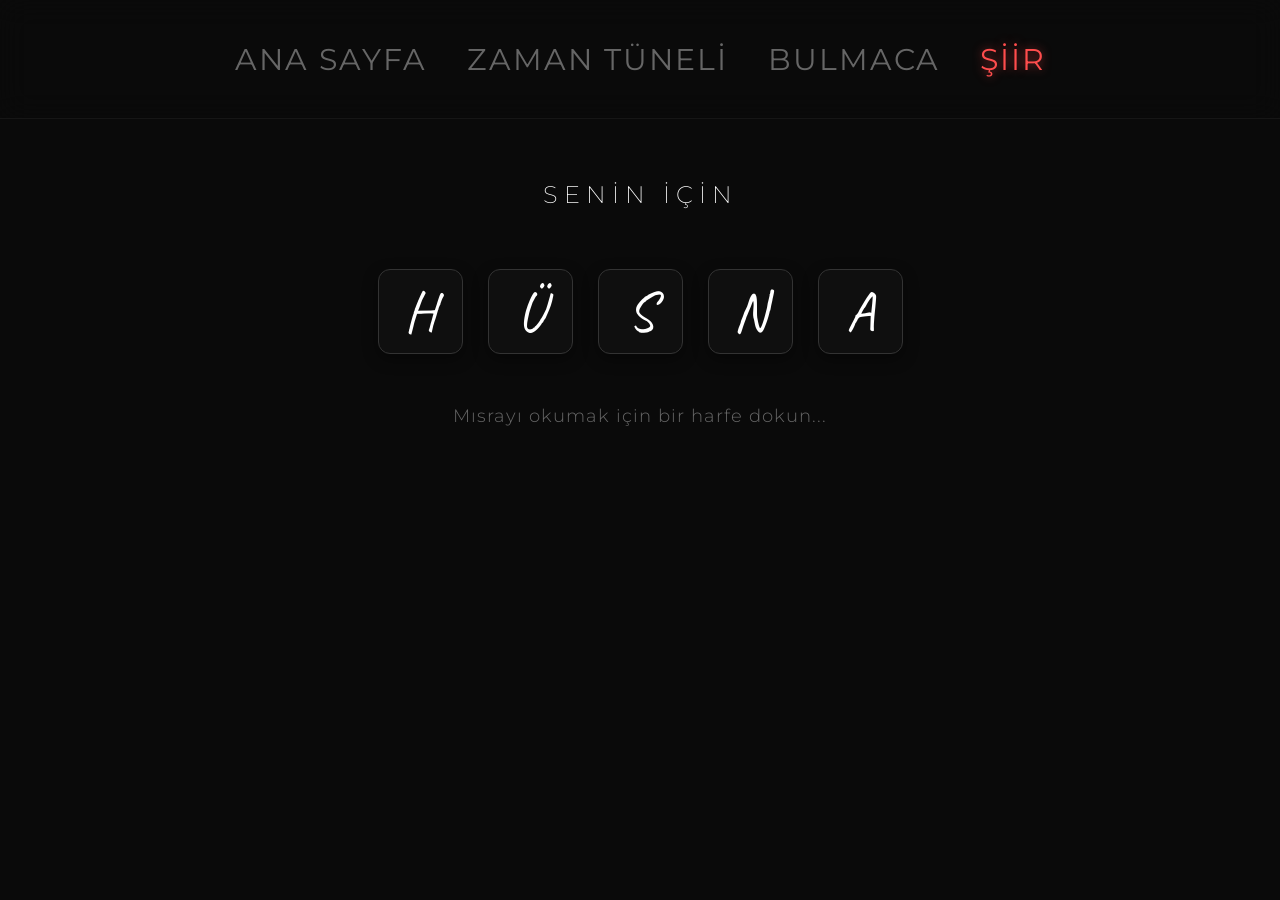
==== akrostis.html @ 419d3530 "askım40" ====
<!DOCTYPE html>
<html lang="tr">
<head>
    <meta charset="UTF-8">
    <title>Akrostiş - Hüsna</title>
    <link rel="stylesheet" href="style.css">
    <link href="https://fonts.googleapis.com/css2?family=Caveat:wght@400..700&family=Montserrat:wght@200;300;400;600&display=swap" rel="stylesheet">
</head>
<body>
    <nav>
        <a href="index.html">Ana Sayfa</a>
        <a href="timeline.html">Zaman Tüneli</a>
        <a href="bulmaca.html">Bulmaca</a>
        <a href="akrostis.html" class="active">Şiir</a>
    </nav>

    <div class="hero poem-page">
        <h2 style="font-weight: 200; letter-spacing: 6px; color: #fff; margin-bottom: 60px; text-transform: uppercase;">Senin İçin</h2>
        
        <div class="letters-container">
            <div class="letter-box" onclick="showLine(0)">H</div>
            <div class="letter-box" onclick="showLine(1)">Ü</div>
            <div class="letter-box" onclick="showLine(2)">S</div>
            <div class="letter-box" onclick="showLine(3)">N</div>
            <div class="letter-box" onclick="showLine(4)">A</div>
        </div>

        <div class="poem-line-display" id="poemDisplay">
            <p class="placeholder-text">Mısrayı okumak için bir harfe dokun...</p>
        </div>
    </div>

    <script>
        // KENDİ ŞİİRİNİ BURAYA EKLEMELİSİN
        const poemLines = [
            "H... (Buraya 1. mısrayı yaz)", 
            "Ü... (Buraya 2. mısrayı yaz)",
            "S... (Buraya 3. mısrayı yaz)",
            "N... (Buraya 4. mısrayı yaz)",
            "A... (Buraya 5. mısrayı yaz)"
        ];

        function showLine(index) {
            const display = document.getElementById('poemDisplay');
            
            // Önce mevcut metni görünmez yapıp efekti sıfırlıyoruz
            display.style.opacity = 0;
            display.style.transform = 'translateY(10px)';
            
            // Kısa bir süre sonra yeni metni koyup yavaşça yukarı doğru görünür yapıyoruz
            setTimeout(() => {
                display.innerHTML = `<p>${poemLines[index]}</p>`;
                display.style.opacity = 1;
                display.style.transform = 'translateY(0)';
            }, 200);

            // Tıklanan kutucuğu kırmızı renk ile vurguluyoruz
            document.querySelectorAll('.letter-box').forEach((box, i) => {
                if (i === index) {
                    box.classList.add('active-letter');
                } else {
                    box.classList.remove('active-letter');
                }
            });
        }
    </script>
</body>
</html>
---- style.css ----
@import url('https://fonts.googleapis.com/css2?family=Montserrat:wght@200;300;400;600&display=swap');

* { margin: 0; padding: 0; box-sizing: border-box; font-family: 'Montserrat', sans-serif; }
body { background: #0a0a0a; color: #ffffff; overflow-x: hidden; }

/* SADE NAVİGASYON */
nav {
    position: fixed; top: 0; width: 100%; 
    padding: 41px; /* 25px'ti, 30px yaptık. Bu menü bloğunu biraz daha geniş/kalın yapar */
    display: flex; justify-content: center;
    background: rgba(10, 10, 10, 0.9); backdrop-filter: blur(15px);
    z-index: 1000; border-bottom: 1px solid rgba(255, 255, 255, 0.05);
}
nav a { 
    color: #666; text-decoration: none; margin: 0 20px; 
    font-size: 1.85rem; /* 0.85rem'di, 1rem (yaklaşık 16px) yaptık. Yazıları okunaklı ve şık bir şekilde büyütür */
    letter-spacing: 2px; text-transform: uppercase; transition: 0.3s; 
}
nav a:hover, nav a.active { color: #ff4d4d; text-shadow: 0 0 10px rgba(255, 77, 77, 0.6); }

/* ANASAYFA VE ROMANTİK METİN */
.hero { height: 100vh; display: flex; align-items: center; justify-content: center; flex-direction: column; text-align: center; padding: 0 20px; }
.hero h1 { font-size: 4.5rem; font-weight: 200; letter-spacing: 15px; text-transform: uppercase; margin-bottom: 30px; animation: fadeInDown 2s; }
.romantic-text { max-width: 800px; animation: fadeInUp 2.5s; }
.romantic-text p { font-weight: 300; color: #aaa; font-size: 1.3rem; line-height: 1.8; letter-spacing: 1px; margin-bottom: 15px; }
.romantic-text p.highlight { color: #ff4d4d; font-size: 1.5rem; font-weight: 400; margin-top: 30px; letter-spacing: 2px; }

/* BULMACA SAYFASI GENEL */
.puzzle-page { padding: 130px 20px 60px; display: flex; flex-direction: column; align-items: center; width: 100%; min-width: 1200px; /* Ekranı daraltmaya izin vermez */ }
.puzzle-layout { display: flex; justify-content: center; gap: 40px; width: 100%; margin-top: 30px; }

/* BULMACA IZGARASI (KESİN SABİTLENMİŞ YAPI) */
.grid-container { background: #111; padding: 15px; border-radius: 12px; border: 1px solid #222; box-shadow: 0 10px 40px rgba(0,0,0,0.6); }
.grid { 
    display: grid; 
    grid-template-columns: repeat(27, 32px); /* 35px yerine 40px yapıldı */
    grid-template-rows: repeat(27, 32px);    /* 35px yerine 40px yapıldı */
    gap: 1px; /* Çizgilerin (mesafenin) kalınlığı. İstersen 0.5px de yapabilirsin */ 
    background: #333; 
}
.cell { width: 32px; height: 32px; background: #0d0d0d; position: relative; display: flex; align-items: center; justify-content: center; } /* 40px yapıldı */
.cell input { width: 100%; height: 100%; background: transparent; border: none; text-align: center; color: #fff; font-size: 18px; outline: none; font-weight: 600; text-transform: uppercase; cursor: text; } /* Kutu büyüdüğü için yazı 16'dan 20'ye çıkarıldı */
.cell .num { position: absolute; top: 1px; left: 2px; font-size: 9px; color: #ff4d4d; font-weight: bold; pointer-events: none; }
.cell.pink { background: rgba(255, 77, 77, 0.25) !important; }

/* SORULAR PANELİ */
.clues-panel { width: 400px; background: rgba(255,255,255,0.02); padding: 30px; border-radius: 12px; text-align: left; border: 1px solid #222; height: 790px; display: flex; flex-direction: column; }
.clues-panel h3 { font-size: 1.1rem; color: #ff4d4d; margin-bottom: 20px; border-bottom: 1px solid #333; padding-bottom: 10px; font-weight: 400; letter-spacing: 2px;}
.clue-list { overflow-y: auto; flex-grow: 1; padding-right: 15px; }
.clue-list::-webkit-scrollbar { width: 6px; }
.clue-list::-webkit-scrollbar-thumb { background: #ff4d4d; border-radius: 6px; }
.clue-item { font-size: 0.85rem; margin-bottom: 12px; color: #bbb; display: flex; gap: 8px; line-height: 1.5; }
.clue-item b { color: #fff; min-width: 25px; }

/* GİZLİ MESAJ */
.secret-section { margin-top: 50px; text-align: center; width: 100%; border-top: 1px solid #222; padding-top: 40px; }
.secret-wrapper { display: flex; flex-wrap: wrap; justify-content: center; gap: 10px; margin-top: 20px; }
.word { display: flex; gap: 6px; }
.space { width: 30px; }
.msg-box { width: 40px; height: 50px; border-bottom: 2px solid #333; display: flex; align-items: center; justify-content: center; font-size: 1.8rem; color: #ff4d4d; transition: 0.3s; }
.msg-box.filled { border-bottom: 2px solid #ff4d4d; color: #fff; text-shadow: 0 0 15px #ff4d4d; }

@keyframes fadeInDown { from { opacity: 0; transform: translateY(-20px); } to { opacity: 1; transform: translateY(0); } }
@keyframes fadeInUp { from { opacity: 0; transform: translateY(20px); } to { opacity: 1; transform: translateY(0); } }

/* ŞİİR SAYFASI ÖZEL TASARIMI */
.poem-page {
    justify-content: flex-start;
    padding-top: 180px; /* Menünün altında kalmaması için */
}

.letters-container {
    display: flex;
    gap: 25px;
    margin-bottom: 50px;
    justify-content: center;
}

.letter-box {
    width: 85px;
    height: 85px;
    background: rgba(255, 255, 255, 0.02);
    border: 1px solid #333;
    border-radius: 12px;
    display: flex;
    align-items: center;
    justify-content: center;
    font-size: 3.5rem;
    color: #fff;
    font-family: 'Caveat', cursive; /* El yazısı fontu */
    cursor: pointer;
    transition: all 0.4s ease;
    box-shadow: 0 5px 15px rgba(0, 0, 0, 0.4);
    user-select: none;
}

.letter-box:hover {
    transform: translateY(-5px);
    border-color: #ff4d4d;
    color: #ff4d4d;
    background: rgba(255, 77, 77, 0.05);
    box-shadow: 0 10px 20px rgba(255, 77, 77, 0.2);
}

.letter-box.active-letter {
    border-color: #ff4d4d;
    color: #ff4d4d;
    background: rgba(255, 77, 77, 0.1);
    transform: translateY(-5px);
    box-shadow: 0 10px 25px rgba(255, 77, 77, 0.3);
}

.poem-line-display {
    min-height: 100px;
    width: 100%;
    max-width: 700px;
    text-align: center;
    transition: opacity 0.4s ease, transform 0.4s ease;
}

.poem-line-display p {
    font-size: 2.5rem;
    color: #ff4d4d;
    font-family: 'Caveat', cursive; /* Mısralar da el yazısı */
    letter-spacing: 2px;
    line-height: 1.4;
    text-shadow: 0 0 15px rgba(255, 77, 77, 0.2);
}

.poem-line-display .placeholder-text {
    color: #666;
    font-size: 1.1rem;
    font-family: 'Montserrat', sans-serif;
    font-weight: 300;
    letter-spacing: 1px;
    text-shadow: none;
}
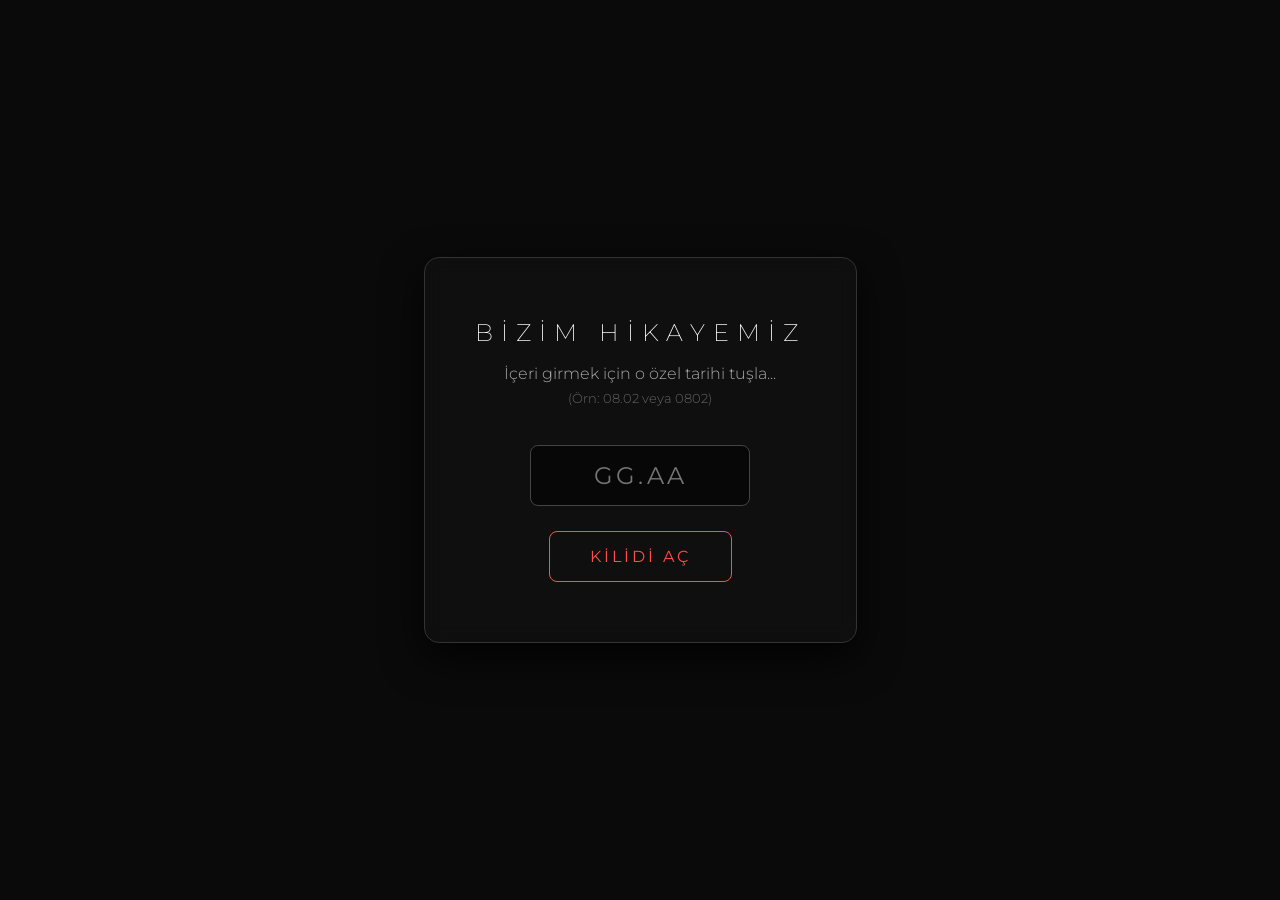
==== commit 7f111829: "askım42" ====
--- a/akrostis.html
+++ b/akrostis.html
@@ -4,6 +4,12 @@
     <meta charset="UTF-8">
     <title>Akrostiş - Hüsna</title>
     <link rel="stylesheet" href="style.css">
+    <script>
+        // Eğer site kilidi açılmadıysa, kişiyi zorla login.html'e geri gönder
+        if (sessionStorage.getItem('siteUnlocked') !== 'true') {
+            window.location.href = "login.html";
+        }
+    </script>
     <link href="https://fonts.googleapis.com/css2?family=Caveat:wght@400..700&family=Montserrat:wght@200;300;400;600&display=swap" rel="stylesheet">
 </head>
 <body>
@@ -33,11 +39,11 @@
     <script>
         // KENDİ ŞİİRİNİ BURAYA EKLEMELİSİN
         const poemLines = [
-            "H... (Buraya 1. mısrayı yaz)", 
-            "Ü... (Buraya 2. mısrayı yaz)",
-            "S... (Buraya 3. mısrayı yaz)",
-            "N... (Buraya 4. mısrayı yaz)",
-            "A... (Buraya 5. mısrayı yaz)"
+            "Hüsn-ü mutlak bir tecelliyle gönül ufkumu kuşatan, <br>varlığımı mana ile yoğuran o eşsiz ve semavî lütufsun.", 
+            "Ülfetinle harmanlanan şu mahzun sinemin, <br>sükûna erdiği o rahmanî ve paha biçilmez ümransın.",
+            "Sermest-i aşkınla titreyen bu kalbin en mahrem sadası; <br>her zerreme hükmeden o mukaddes ve efsunlu sırsın.",
+            "Nigâhınla nura boyanan şu gönül mülkünün, <br>nihayeti olmayan o nâdide ve ezelî muştusun.",
+            "Aşkın, şu fâni ömrün hülâsası; <br>ruhuma nakşolmuş en mücellâ yazgımdır."
         ];
 
         function showLine(index) {
--- a/style.css
+++ b/style.css
@@ -134,4 +134,88 @@
     font-weight: 300;
     letter-spacing: 1px;
     text-shadow: none;
+}
+
+/* GİRİŞ EKRANI (LOGIN) TASARIMI */
+.login-body {
+    display: flex;
+    justify-content: center;
+    align-items: center;
+    height: 100vh;
+    background: #0a0a0a;
+    overflow: hidden;
+}
+
+.login-container {
+    text-align: center;
+    background: rgba(17, 17, 17, 0.8);
+    backdrop-filter: blur(10px);
+    padding: 60px 50px;
+    border-radius: 15px;
+    border: 1px solid #333;
+    box-shadow: 0 15px 40px rgba(0, 0, 0, 0.8);
+    animation: fadeInUp 1s ease;
+}
+
+.login-container h2 {
+    font-weight: 200;
+    letter-spacing: 8px;
+    margin-bottom: 15px;
+    color: #fff;
+}
+
+.login-container p {
+    color: #aaa;
+    margin-bottom: 35px;
+    font-weight: 300;
+    line-height: 1.5;
+}
+
+.login-container input {
+    display: block;
+    margin: 0 auto 25px;
+    padding: 15px;
+    width: 220px;
+    text-align: center;
+    font-size: 1.5rem;
+    background: rgba(0, 0, 0, 0.5);
+    border: 1px solid #444;
+    color: #ff4d4d;
+    border-radius: 8px;
+    outline: none;
+    transition: 0.3s;
+    letter-spacing: 3px;
+}
+
+.login-container input:focus {
+    border-color: #ff4d4d;
+    box-shadow: 0 0 15px rgba(255, 77, 77, 0.2);
+}
+
+.login-container button {
+    padding: 15px 40px;
+    font-size: 1rem;
+    background: transparent;
+    color: #ff4d4d;
+    border: 1px solid #ff4d4d;
+    border-radius: 8px;
+    cursor: pointer;
+    text-transform: uppercase;
+    letter-spacing: 3px;
+    transition: all 0.3s ease;
+}
+
+.login-container button:hover {
+    background: #ff4d4d;
+    color: #fff;
+    box-shadow: 0 5px 20px rgba(255, 77, 77, 0.4);
+}
+
+.error-msg {
+    color: #ff4d4d !important;
+    display: none;
+    margin-top: 20px !important;
+    margin-bottom: 0 !important;
+    font-size: 0.9rem;
+    animation: fadeInDown 0.3s ease;
 }
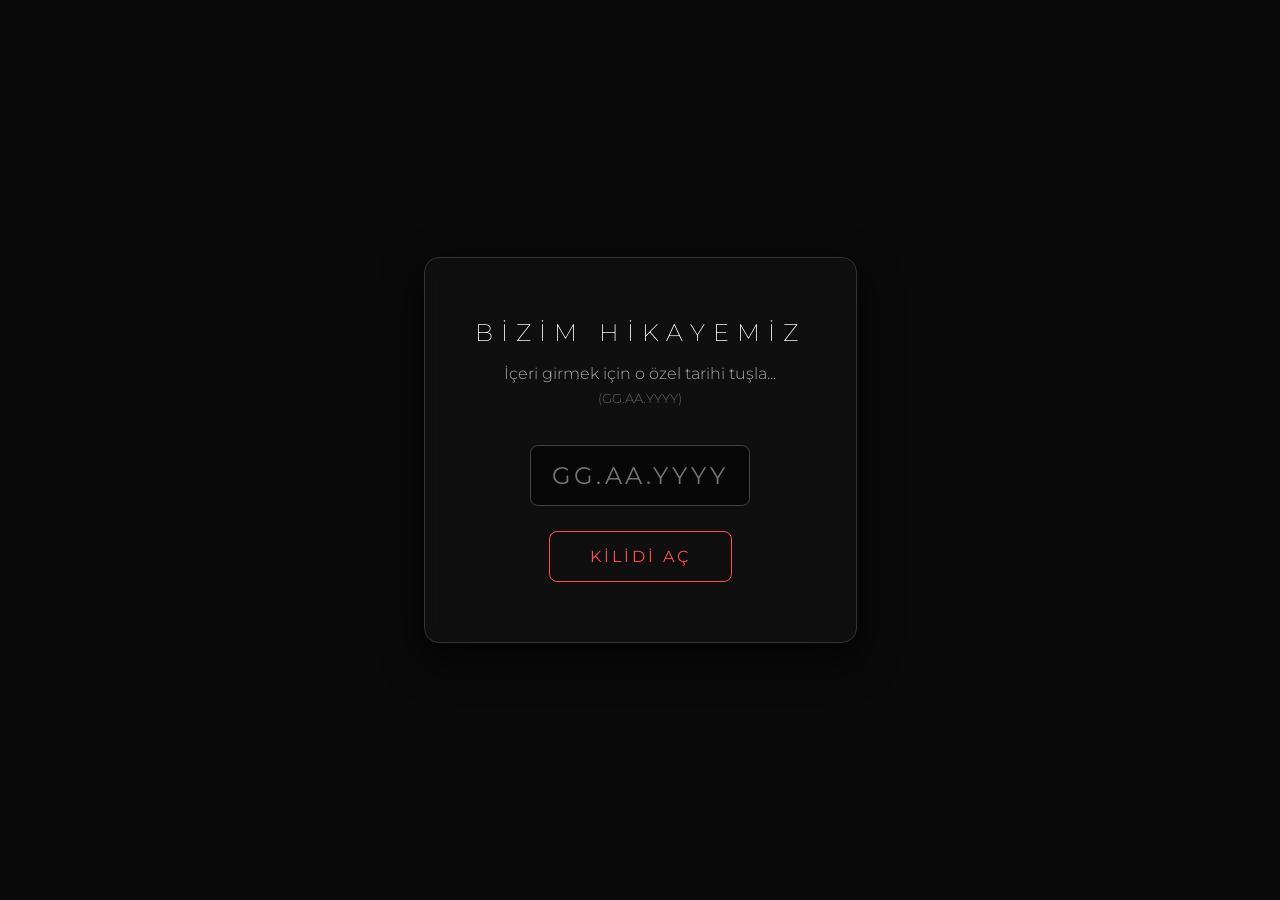
==== commit 04491b1f: "askım47" ====
--- a/akrostis.html
+++ b/akrostis.html
@@ -13,6 +13,12 @@
     <link href="https://fonts.googleapis.com/css2?family=Caveat:wght@400..700&family=Montserrat:wght@200;300;400;600&display=swap" rel="stylesheet">
 </head>
 <body>
+    <audio id="bgMusic" loop>
+        <source src="sarki.mp3" type="audio/mpeg"> </audio>
+    
+    <button id="musicToggle" class="music-btn" onclick="toggleMusic()">
+        🎵 Müziği Aç
+    </button>
     <nav>
         <a href="index.html">Ana Sayfa</a>
         <a href="timeline.html">Zaman Tüneli</a>
@@ -37,6 +43,35 @@
     </div>
 
     <script>
+        // --- MÜZİK KONTROL SİSTEMİ ---
+        const music = document.getElementById('bgMusic');
+        const musicBtn = document.getElementById('musicToggle');
+        let isPlaying = false;
+
+        function toggleMusic() {
+            if (isPlaying) {
+                music.pause();
+                musicBtn.innerHTML = "🔇 Müziği Aç";
+                musicBtn.classList.remove('playing');
+            } else {
+                music.play();
+                musicBtn.innerHTML = "🔊 Müziği Kapat";
+                musicBtn.classList.add('playing');
+            }
+            isPlaying = !isPlaying;
+        }
+
+        // Sayfa açıldığında otomatik çalmayı dener. 
+        // Tarayıcı engellerse buton "Müziği Aç" olarak bekler.
+        window.addEventListener('load', () => {
+            music.play().then(() => {
+                isPlaying = true;
+                musicBtn.innerHTML = "🔊 Müziği Kapat";
+                musicBtn.classList.add('playing');
+            }).catch(() => {
+                console.log("Tarayıcı otomatik sese izin vermedi, butona basılması bekleniyor.");
+            });
+        });
         // KENDİ ŞİİRİNİ BURAYA EKLEMELİSİN
         const poemLines = [
             "Hüsn-ü mutlak bir tecelliyle gönül ufkumu kuşatan, <br>varlığımı mana ile yoğuran o eşsiz ve semavî lütufsun.", 
--- a/style.css
+++ b/style.css
@@ -1,4 +1,4 @@
-@import url('https://fonts.googleapis.com/css2?family=Montserrat:wght@200;300;400;600&display=swap');
+@import url('https://fonts.googleapis.com/css2?family=Caveat:wght@400..700&family=Montserrat:wght@200;300;400;600&display=swap');
 
 * { margin: 0; padding: 0; box-sizing: border-box; font-family: 'Montserrat', sans-serif; }
 body { background: #0a0a0a; color: #ffffff; overflow-x: hidden; }
@@ -218,4 +218,74 @@
     margin-bottom: 0 !important;
     font-size: 0.9rem;
     animation: fadeInDown 0.3s ease;
+}
+
+/* === ZAMAN TÜNELİ (GÜNLÜK & GALERİ) EKLENTİLERİ === */
+.timeline-page { padding: 150px 20px 80px; max-width: 900px; margin: 0 auto; display: flex; flex-direction: column; align-items: center; }
+.timeline-intro { text-align: center; margin-bottom: 40px; animation: fadeInDown 1.5s ease; }
+.timeline-intro h2 { font-weight: 200; letter-spacing: 8px; color: #fff; margin-bottom: 15px; }
+.timeline-intro p { color: #aaa; font-size: 1.1rem; line-height: 1.8; font-weight: 300; }
+.highlight-text { color: #ff4d4d; font-style: italic; font-family: 'Caveat', cursive; font-size: 1.5rem; }
+
+/* Sekme Butonları */
+.tab-controls { display: flex; gap: 20px; margin-bottom: 40px; background: rgba(255,255,255,0.02); padding: 10px 20px; border-radius: 30px; border: 1px solid #222; }
+.tab-btn { background: transparent; border: none; color: #666; font-size: 1.1rem; padding: 10px 30px; border-radius: 20px; cursor: pointer; text-transform: uppercase; letter-spacing: 2px; transition: 0.3s; }
+.tab-btn:hover { color: #fff; }
+.tab-btn.active { background: #ff4d4d; color: #fff; box-shadow: 0 0 15px rgba(255,77,77,0.3); }
+.tab-content { display: none; width: 100%; animation: fadeInUp 0.5s ease; }
+.tab-content.active { display: block; }
+
+/* Günlük Tasarımı */
+.diary-entry { background: rgba(17, 17, 17, 0.6); border-left: 4px solid #ff4d4d; padding: 25px 30px; margin-bottom: 25px; border-radius: 0 10px 10px 0; position: relative; box-shadow: 0 5px 15px rgba(0,0,0,0.5); transition: transform 0.3s; }
+.diary-entry:hover { transform: translateX(5px); }
+.diary-date { position: absolute; top: -12px; right: 20px; background: #ff4d4d; color: #fff; padding: 5px 15px; border-radius: 20px; font-size: 0.8rem; font-weight: 600; letter-spacing: 1px; }
+.diary-title { font-size: 1.3rem; color: #fff; margin-bottom: 10px; font-weight: 400; }
+.diary-text { font-family: 'Caveat', cursive; font-size: 1.6rem; color: #ccc; line-height: 1.5; letter-spacing: 1px; }
+
+/* Galeri Tasarımı */
+.photo-grid { display: grid; grid-template-columns: repeat(auto-fill, minmax(250px, 1fr)); gap: 25px; }
+.photo-card { background: #111; padding: 15px; border-radius: 8px; border: 1px solid #222; text-align: center; transition: 0.4s; }
+.photo-card:hover { transform: translateY(-10px); border-color: #ff4d4d; box-shadow: 0 10px 20px rgba(255,77,77,0.1); }
+.photo-card img { width: 100%; height: 250px; object-fit: cover; border-radius: 5px; margin-bottom: 15px; }
+.photo-card p { font-family: 'Caveat', cursive; color: #ff4d4d; font-size: 1.5rem; margin: 0; }
+
+/* === MÜZİK BUTONU TASARIMI === */
+.music-btn {
+    position: fixed;
+    bottom: 30px;
+    right: 30px;
+    background: rgba(17, 17, 17, 0.8);
+    backdrop-filter: blur(10px);
+    border: 1px solid #444;
+    color: #fff;
+    padding: 12px 24px;
+    border-radius: 30px;
+    font-size: 1rem;
+    cursor: pointer;
+    z-index: 1000;
+    transition: all 0.3s ease;
+    display: flex;
+    align-items: center;
+    gap: 8px;
+    box-shadow: 0 5px 15px rgba(0, 0, 0, 0.5);
+    letter-spacing: 1px;
+}
+
+.music-btn:hover {
+    border-color: #ff4d4d;
+    transform: translateY(-3px);
+    box-shadow: 0 8px 20px rgba(255, 77, 77, 0.3);
+}
+
+.music-btn.playing {
+    border-color: #ff4d4d;
+    color: #ff4d4d;
+    animation: pulse 2s infinite; /* Çalarken hafifçe nefes alma efekti */
+}
+
+/* Çalarken oluşan hafif nabız efekti */
+@keyframes pulse {
+    0% { box-shadow: 0 0 0 0 rgba(255, 77, 77, 0.4); }
+    70% { box-shadow: 0 0 0 10px rgba(255, 77, 77, 0); }
+    100% { box-shadow: 0 0 0 0 rgba(255, 77, 77, 0); }
 }
